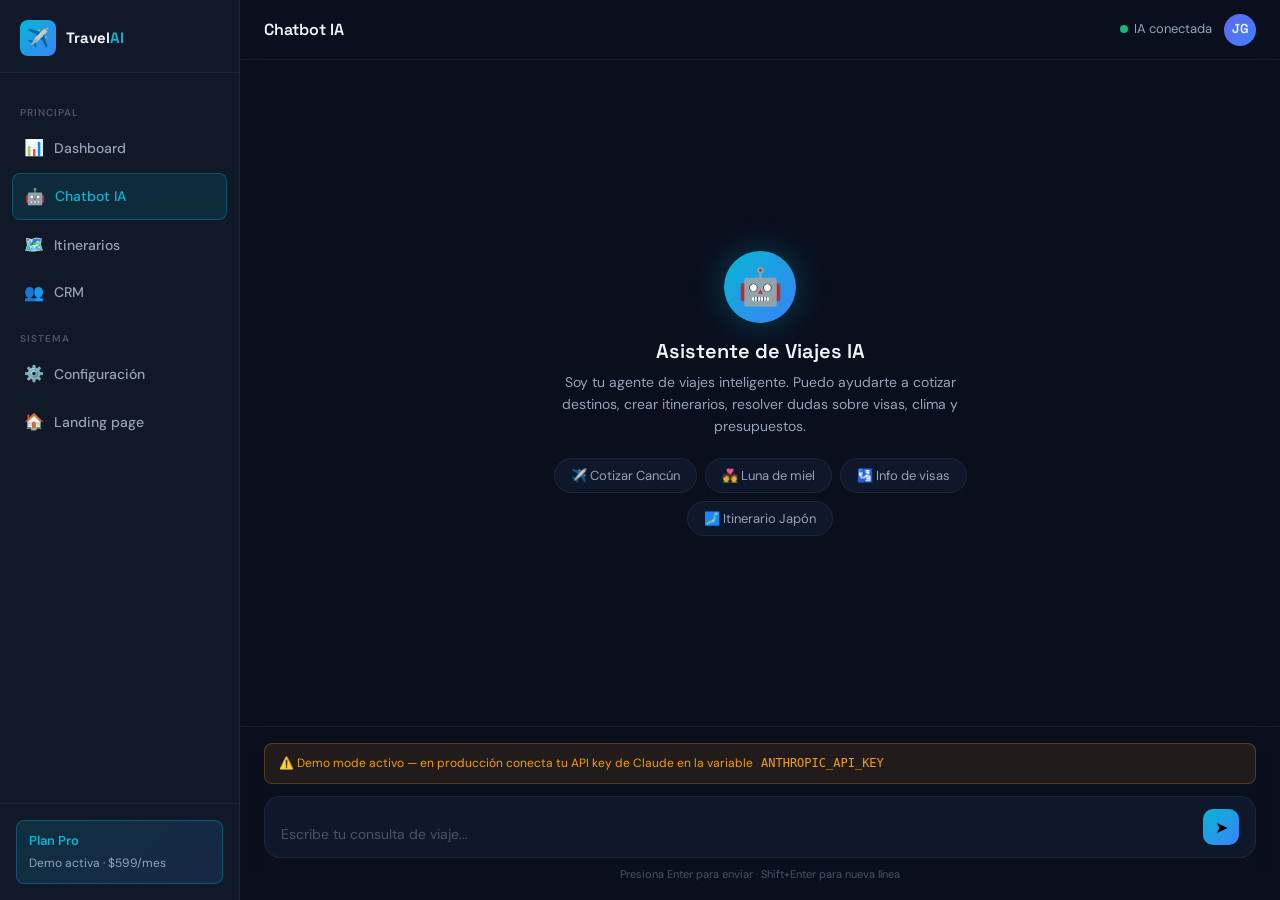
==== app/chatbot.html @ b7457e78 "TravelAI Platform - MVP inicial" ====
<!DOCTYPE html>
<html lang="es">
<head>
  <meta charset="UTF-8">
  <meta name="viewport" content="width=device-width, initial-scale=1.0">
  <title>Chatbot IA — TravelAI Platform</title>
  <link rel="icon" href="data:image/svg+xml,<svg xmlns='http://www.w3.org/2000/svg' viewBox='0 0 100 100'><text y='.9em' font-size='90'>✈️</text></svg>">
  <link rel="stylesheet" href="../style.css">
  <style>
    /* Chat-specific styles */
    .chat-layout {
      display: flex;
      flex-direction: column;
      height: calc(100vh - var(--header-height));
    }

    .chat-container {
      flex: 1;
      overflow-y: auto;
      padding: 24px;
      display: flex;
      flex-direction: column;
      gap: 16px;
    }

    .chat-intro {
      text-align: center;
      padding: 32px;
      max-width: 480px;
      margin: auto;
    }

    .chat-intro .bot-avatar {
      width: 72px; height: 72px;
      border-radius: 50%;
      background: linear-gradient(135deg, var(--cyan), var(--blue));
      display: flex; align-items: center; justify-content: center;
      font-size: 36px;
      margin: 0 auto 16px;
      box-shadow: 0 0 32px rgba(6,182,212,0.3);
    }

    .chat-intro h3 {
      font-size: 20px;
      margin-bottom: 8px;
    }

    .chat-intro p {
      font-size: 14px;
      color: var(--text-secondary);
      line-height: 1.6;
      margin-bottom: 20px;
    }

    .quick-actions {
      display: flex;
      flex-wrap: wrap;
      justify-content: center;
      gap: 8px;
    }

    .quick-btn {
      background: var(--bg-card);
      border: 1px solid var(--border);
      border-radius: 20px;
      padding: 8px 16px;
      font-size: 13px;
      color: var(--text-secondary);
      cursor: pointer;
      transition: all var(--transition);
      font-family: var(--font-body);
    }

    .quick-btn:hover {
      border-color: var(--cyan);
      color: var(--cyan);
      background: var(--cyan-dim);
    }

    /* Messages */
    .message {
      display: flex;
      gap: 10px;
      max-width: 80%;
      animation: fadeIn 0.3s ease;
    }

    @keyframes fadeIn {
      from { opacity: 0; transform: translateY(8px); }
      to { opacity: 1; transform: translateY(0); }
    }

    .message.user {
      align-self: flex-end;
      flex-direction: row-reverse;
    }

    .message.bot { align-self: flex-start; }

    .msg-avatar {
      width: 32px; height: 32px;
      border-radius: 50%;
      display: flex; align-items: center; justify-content: center;
      font-size: 16px;
      flex-shrink: 0;
      margin-top: 4px;
    }

    .message.bot .msg-avatar {
      background: linear-gradient(135deg, var(--cyan), var(--blue));
    }

    .message.user .msg-avatar {
      background: linear-gradient(135deg, var(--purple), var(--blue));
    }

    .msg-bubble {
      padding: 12px 16px;
      border-radius: 16px;
      font-size: 14px;
      line-height: 1.6;
      max-width: 100%;
    }

    .message.bot .msg-bubble {
      background: var(--bg-card);
      border: 1px solid var(--border);
      border-bottom-left-radius: 4px;
      color: var(--text-primary);
    }

    .message.user .msg-bubble {
      background: linear-gradient(135deg, rgba(6,182,212,0.2), rgba(59,130,246,0.2));
      border: 1px solid rgba(6,182,212,0.25);
      border-bottom-right-radius: 4px;
      color: var(--text-primary);
    }

    .msg-time {
      font-size: 11px;
      color: var(--text-muted);
      margin-top: 4px;
      padding: 0 4px;
    }

    /* Typing indicator */
    .typing {
      display: flex;
      gap: 4px;
      align-items: center;
      padding: 12px 16px;
    }

    .typing span {
      width: 8px; height: 8px;
      border-radius: 50%;
      background: var(--cyan);
      animation: bounce 1.2s infinite;
    }

    .typing span:nth-child(2) { animation-delay: 0.2s; }
    .typing span:nth-child(3) { animation-delay: 0.4s; }

    @keyframes bounce {
      0%, 60%, 100% { transform: translateY(0); opacity: 0.4; }
      30% { transform: translateY(-6px); opacity: 1; }
    }

    /* Input area */
    .chat-input-area {
      padding: 16px 24px;
      background: rgba(10,15,30,0.8);
      backdrop-filter: blur(12px);
      border-top: 1px solid var(--border);
    }

    .chat-input-row {
      display: flex;
      gap: 10px;
      align-items: flex-end;
      background: var(--bg-card);
      border: 1px solid var(--border);
      border-radius: 16px;
      padding: 12px 16px;
      transition: border-color var(--transition);
    }

    .chat-input-row:focus-within {
      border-color: var(--cyan);
      box-shadow: 0 0 0 3px rgba(6,182,212,0.1);
    }

    #chat-input {
      flex: 1;
      background: transparent;
      border: none;
      resize: none;
      color: var(--text-primary);
      font-family: var(--font-body);
      font-size: 14px;
      line-height: 1.5;
      max-height: 120px;
      outline: none;
      padding: 0;
      width: 100%;
    }

    #chat-input::placeholder { color: var(--text-muted); }

    #send-btn {
      width: 36px; height: 36px;
      border-radius: 10px;
      background: linear-gradient(135deg, var(--cyan), var(--blue));
      border: none;
      display: flex; align-items: center; justify-content: center;
      cursor: pointer;
      font-size: 16px;
      transition: all var(--transition);
      flex-shrink: 0;
    }

    #send-btn:hover { opacity: 0.85; transform: scale(1.05); }
    #send-btn:disabled { opacity: 0.4; cursor: not-allowed; transform: none; }

    .input-hint {
      font-size: 11px;
      color: var(--text-muted);
      margin-top: 8px;
      text-align: center;
    }

    /* API key notice */
    .api-notice {
      background: rgba(245,158,11,0.1);
      border: 1px solid rgba(245,158,11,0.25);
      border-radius: 8px;
      padding: 10px 14px;
      font-size: 12px;
      color: var(--amber);
      margin-bottom: 12px;
      display: flex;
      align-items: center;
      gap: 8px;
    }

    .msg-bubble ul { padding-left: 20px; }
    .msg-bubble li { margin-bottom: 4px; }
    .msg-bubble strong { color: var(--cyan); }
  </style>
</head>
<body>

<div class="sidebar-overlay" id="overlay" onclick="toggleSidebar()"></div>

<div class="app-layout">
  <aside class="sidebar" id="sidebar">
    <div class="sidebar-logo">
      <div class="logo-icon">✈️</div>
      <div class="logo-text">Travel<span>AI</span></div>
    </div>
    <nav class="sidebar-nav">
      <div class="nav-label">Principal</div>
      <a href="dashboard.html" class="nav-item"><span class="nav-icon">📊</span> Dashboard</a>
      <a href="chatbot.html" class="nav-item active"><span class="nav-icon">🤖</span> Chatbot IA</a>
      <a href="itinerario.html" class="nav-item"><span class="nav-icon">🗺️</span> Itinerarios</a>
      <a href="crm.html" class="nav-item"><span class="nav-icon">👥</span> CRM</a>
      <div class="nav-label">Sistema</div>
      <a href="#" class="nav-item"><span class="nav-icon">⚙️</span> Configuración</a>
      <a href="../index.html" class="nav-item"><span class="nav-icon">🏠</span> Landing page</a>
    </nav>
    <div class="sidebar-footer">
      <div class="plan-badge">
        <div class="plan-name">Plan Pro</div>
        <div class="plan-desc">Demo activa · $599/mes</div>
      </div>
    </div>
  </aside>

  <div class="main-content">
    <header class="topbar">
      <button class="menu-toggle" onclick="toggleSidebar()">☰</button>
      <span class="topbar-title">Chatbot IA</span>
      <div class="topbar-actions">
        <div class="topbar-status">
          <span class="status-dot"></span>
          IA conectada
        </div>
        <div class="avatar">JG</div>
      </div>
    </header>

    <div class="chat-layout">
      <div class="chat-container" id="chat-container">
        <!-- Intro -->
        <div class="chat-intro" id="chat-intro">
          <div class="bot-avatar">🤖</div>
          <h3>Asistente de Viajes IA</h3>
          <p>Soy tu agente de viajes inteligente. Puedo ayudarte a cotizar destinos, crear itinerarios, resolver dudas sobre visas, clima y presupuestos.</p>
          <div class="quick-actions">
            <button class="quick-btn" onclick="sendQuick('Quiero cotizar un viaje a Cancún para 2 personas')">✈️ Cotizar Cancún</button>
            <button class="quick-btn" onclick="sendQuick('¿Qué destinos recomiendas para luna de miel con $80,000 MXN?')">💑 Luna de miel</button>
            <button class="quick-btn" onclick="sendQuick('¿Necesito visa para viajar a Europa desde México?')">🛂 Info de visas</button>
            <button class="quick-btn" onclick="sendQuick('Quiero un itinerario de 7 días en Japón')">🗾 Itinerario Japón</button>
          </div>
        </div>
      </div>

      <div class="chat-input-area">
        <div class="api-notice" id="api-notice">
          ⚠️ Demo mode activo — en producción conecta tu API key de Claude en la variable <code>ANTHROPIC_API_KEY</code>
        </div>
        <div class="chat-input-row">
          <textarea id="chat-input" placeholder="Escribe tu consulta de viaje..." rows="1"></textarea>
          <button id="send-btn" onclick="sendMessage()">➤</button>
        </div>
        <div class="input-hint">Presiona Enter para enviar · Shift+Enter para nueva línea</div>
      </div>
    </div>
  </div>
</div>

<script>
  /* ── CONFIG ── */
  const ANTHROPIC_API_KEY = 'DEMO_KEY';
  const MODEL = 'claude-sonnet-4-6';
  const SYSTEM_PROMPT = `Eres un asistente experto de agencia de viajes. Ayudas a cotizar viajes, recomendar destinos, crear itinerarios y responder dudas sobre visas, clima y presupuestos. Responde siempre en español, de forma amigable y profesional. Usa emojis apropiados para hacer tus respuestas más visuales. Incluye siempre estimaciones de precios en pesos mexicanos (MXN) cuando sea relevante.`;

  const conversationHistory = [];
  const isDemoMode = ANTHROPIC_API_KEY === 'DEMO_KEY';

  /* ── DEMO RESPONSES ── */
  const demoResponses = {
    cancun: `¡Excelente elección! ✈️ **Cancún** es uno de los destinos más populares de México.

**Cotización estimada para 2 personas (7 noches):**

🏨 **Hotel todo incluido 4⭐:** $28,000–$45,000 MXN
✈️ **Vuelos CDMX–Cancún (ida y vuelta):** $6,000–$12,000 MXN por persona
🎯 **Actividades:** $5,000–$10,000 MXN

**Total estimado: $45,000–$79,000 MXN**

📅 La mejor época para visitar es de noviembre a abril (temporada seca).

¿Te gustaría que generara un itinerario completo día a día o prefieres ver opciones de hoteles específicos?`,

    luna_de_miel: `¡Qué emocionante! 💑 Con $80,000 MXN tengo excelentes opciones para luna de miel:

**Opción 1: Riviera Maya 🏖️**
Todo incluido 5⭐ en Tulum + cenotes + cena romántica
*Precio: $65,000–$75,000 MXN para 2 personas (7 noches)*

**Opción 2: Cartagena, Colombia 🇨🇴**
Hotel boutique colonial + city tour + isla privada
*Precio: $60,000–$78,000 MXN para 2 personas (6 noches)*

**Opción 3: Bali, Indonesia 🌺**
Villa privada con piscina + templos + SPA
*Precio: $75,000–$80,000 MXN para 2 personas (8 noches)*

¿Cuál destino les llama más la atención? Puedo personalizar el itinerario completo con experiencias románticas incluidas 🌙`,

    visa: `¡Claro! Te explico lo que necesitas para Europa desde México 🛂

**Países de la Unión Europea / Zona Schengen:**
Los mexicanos pueden **entrar sin visa** hasta 90 días para turismo.

✅ **Solo necesitas:**
- Pasaporte vigente (mínimo 6 meses de validez)
- Seguro de viaje internacional
- Reservas de hotel
- Vuelos de ida y vuelta
- Fondos suficientes (~€50–100/día)

⚠️ **Excepción:** El Reino Unido (UK) sí requiere Electronic Travel Authorization (ETA) desde 2024. Costo: £10.

🆕 **Importante:** Desde 2025 aplica el ETIAS (Sistema de Información y Autorización de Viaje), similar al ESTA de USA. Trámite online, costo ~€7.

¿A qué países específicos de Europa planeas ir? Te puedo dar información más detallada según tu ruta.`,

    japon: `¡Japón es increíble! 🗾 Aquí tu itinerario de 7 días:

**Día 1: Llegada a Tokio**
🏙️ Shinjuku, Akihabara, cena en izakaya local

**Día 2: Tokio**
⛩️ Templo Senso-ji, Harajuku, Shibuya Crossing

**Día 3: Nikko → Tokio**
🏔️ Santuarios UNESCO, cataratas Kegon

**Día 4: Tokio → Kioto (Shinkansen)**
🍵 Fushimi Inari, Gion, Cena kaiseki

**Día 5: Kioto**
🏯 Arashiyama, Pabellón Dorado, Nishiki Market

**Día 6: Kioto → Osaka**
🌸 Castillo de Osaka, Dotonbori, takoyaki y ramen

**Día 7: Osaka → Vuelo de regreso**
🛍️ Última compra en Den Den Town

**💰 Presupuesto estimado (2 personas):**
- Vuelos: $30,000–$50,000 MXN
- Hoteles (7 noches): $18,000–$35,000 MXN
- Comidas + actividades: $12,000–$20,000 MXN
- **Total: $60,000–$105,000 MXN**

¿Te genero el itinerario completo con reservaciones incluidas?`,

    default: `¡Hola! Soy tu asistente de viajes IA 🌍✈️

Estoy aquí para ayudarte con:
- 💰 **Cotizaciones** personalizadas según tu presupuesto
- 🗺️ **Itinerarios** día a día para cualquier destino
- 🛂 **Información de visas** y requisitos de viaje
- 🌤️ **Mejor época** para visitar cada destino
- 🏨 **Recomendaciones** de hoteles y actividades

¿A dónde quieres viajar? Cuéntame tu sueño de viaje y lo hacemos realidad. 😊`
  };

  function getDemoResponse(msg) {
    const m = msg.toLowerCase();
    if (m.includes('cancún') || m.includes('cancun')) return demoResponses.cancun;
    if (m.includes('luna de miel') || m.includes('honeymoon') || m.includes('$80')) return demoResponses.luna_de_miel;
    if (m.includes('visa') || m.includes('europa') || m.includes('europe')) return demoResponses.visa;
    if (m.includes('japón') || m.includes('japon') || m.includes('japan')) return demoResponses.japon;
    return demoResponses.default;
  }

  /* ── UI ── */
  function toggleSidebar() {
    document.getElementById('sidebar').classList.toggle('open');
    document.getElementById('overlay').classList.toggle('open');
  }

  function getTime() {
    return new Date().toLocaleTimeString('es-MX', { hour: '2-digit', minute: '2-digit' });
  }

  function appendMessage(role, content) {
    const intro = document.getElementById('chat-intro');
    if (intro) intro.remove();

    const container = document.getElementById('chat-container');
    const isUser = role === 'user';

    const msgEl = document.createElement('div');
    msgEl.className = `message ${isUser ? 'user' : 'bot'}`;

    const formattedContent = content
      .replace(/\*\*(.*?)\*\*/g, '<strong>$1</strong>')
      .replace(/\*(.*?)\*/g, '<em>$1</em>')
      .replace(/\n/g, '<br>');

    msgEl.innerHTML = `
      <div class="msg-avatar">${isUser ? '👤' : '🤖'}</div>
      <div>
        <div class="msg-bubble">${formattedContent}</div>
        <div class="msg-time">${getTime()}</div>
      </div>
    `;

    container.appendChild(msgEl);
    container.scrollTop = container.scrollHeight;
  }

  function showTyping() {
    const container = document.getElementById('chat-container');
    const typingEl = document.createElement('div');
    typingEl.className = 'message bot';
    typingEl.id = 'typing-indicator';
    typingEl.innerHTML = `
      <div class="msg-avatar">🤖</div>
      <div class="msg-bubble">
        <div class="typing">
          <span></span><span></span><span></span>
        </div>
      </div>
    `;
    container.appendChild(typingEl);
    container.scrollTop = container.scrollHeight;
  }

  function removeTyping() {
    const el = document.getElementById('typing-indicator');
    if (el) el.remove();
  }

  async function sendMessage() {
    const input = document.getElementById('chat-input');
    const sendBtn = document.getElementById('send-btn');
    const text = input.value.trim();
    if (!text) return;

    input.value = '';
    input.style.height = 'auto';
    sendBtn.disabled = true;

    appendMessage('user', text);
    conversationHistory.push({ role: 'user', content: text });

    showTyping();

    if (isDemoMode) {
      await new Promise(r => setTimeout(r, 1200 + Math.random() * 800));
      removeTyping();
      const response = getDemoResponse(text);
      appendMessage('bot', response);
      conversationHistory.push({ role: 'assistant', content: response });
    } else {
      try {
        const res = await fetch('https://api.anthropic.com/v1/messages', {
          method: 'POST',
          headers: {
            'x-api-key': ANTHROPIC_API_KEY,
            'anthropic-version': '2023-06-01',
            'content-type': 'application/json',
            'anthropic-dangerous-direct-browser-access': 'true',
          },
          body: JSON.stringify({
            model: MODEL,
            max_tokens: 1024,
            system: SYSTEM_PROMPT,
            messages: conversationHistory,
          }),
        });

        const data = await res.json();
        removeTyping();

        if (data.content && data.content[0]) {
          const response = data.content[0].text;
          appendMessage('bot', response);
          conversationHistory.push({ role: 'assistant', content: response });
        } else {
          appendMessage('bot', 'Lo siento, hubo un error. Por favor intenta de nuevo.');
        }
      } catch {
        removeTyping();
        appendMessage('bot', 'Error de conexión. Verifica tu API key y vuelve a intentar.');
      }
    }

    sendBtn.disabled = false;
    input.focus();
  }

  function sendQuick(text) {
    document.getElementById('chat-input').value = text;
    sendMessage();
  }

  /* ── AUTO-RESIZE & ENTER ── */
  const chatInput = document.getElementById('chat-input');

  chatInput.addEventListener('input', function() {
    this.style.height = 'auto';
    this.style.height = Math.min(this.scrollHeight, 120) + 'px';
  });

  chatInput.addEventListener('keydown', function(e) {
    if (e.key === 'Enter' && !e.shiftKey) {
      e.preventDefault();
      sendMessage();
    }
  });
</script>
</body>
</html>
---- style.css ----
@import url('https://fonts.googleapis.com/css2?family=Space+Grotesk:wght@300;400;500;600;700&family=DM+Sans:wght@300;400;500;700&display=swap');

:root {
  --bg-main: #0a0f1e;
  --bg-sidebar: #111827;
  --bg-card: #0f172a;
  --bg-card-hover: #1e293b;
  --border: rgba(255,255,255,0.06);
  --border-accent: rgba(6,182,212,0.3);
  --text-primary: #f1f5f9;
  --text-secondary: #94a3b8;
  --text-muted: #475569;
  --cyan: #06b6d4;
  --cyan-dim: rgba(6,182,212,0.12);
  --blue: #3b82f6;
  --blue-dim: rgba(59,130,246,0.12);
  --purple: #6366f1;
  --purple-dim: rgba(99,102,241,0.12);
  --green: #10b981;
  --green-dim: rgba(16,185,129,0.12);
  --red: #ef4444;
  --amber: #f59e0b;
  --sidebar-width: 240px;
  --header-height: 60px;
  --radius: 12px;
  --radius-sm: 8px;
  --shadow: 0 4px 24px rgba(0,0,0,0.4);
  --shadow-cyan: 0 0 24px rgba(6,182,212,0.15);
  --transition: 0.2s ease;
  --font-heading: 'Space Grotesk', sans-serif;
  --font-body: 'DM Sans', sans-serif;
}

*, *::before, *::after { box-sizing: border-box; margin: 0; padding: 0; }

html { scroll-behavior: smooth; }

body {
  font-family: var(--font-body);
  background: var(--bg-main);
  color: var(--text-primary);
  min-height: 100vh;
  line-height: 1.6;
  -webkit-font-smoothing: antialiased;
}

h1, h2, h3, h4, h5 {
  font-family: var(--font-heading);
  font-weight: 600;
  line-height: 1.2;
}

a { color: inherit; text-decoration: none; }

/* ── APP LAYOUT ─────────────────────────────────────────── */
.app-layout {
  display: flex;
  min-height: 100vh;
}

/* ── SIDEBAR ─────────────────────────────────────────────── */
.sidebar {
  width: var(--sidebar-width);
  background: var(--bg-sidebar);
  border-right: 1px solid var(--border);
  display: flex;
  flex-direction: column;
  position: fixed;
  top: 0; left: 0; bottom: 0;
  z-index: 100;
  transition: transform var(--transition);
}

.sidebar-logo {
  padding: 20px 20px 16px;
  border-bottom: 1px solid var(--border);
  display: flex;
  align-items: center;
  gap: 10px;
}

.sidebar-logo .logo-icon {
  width: 36px; height: 36px;
  background: linear-gradient(135deg, var(--cyan), var(--blue));
  border-radius: var(--radius-sm);
  display: flex; align-items: center; justify-content: center;
  font-size: 18px;
}

.sidebar-logo .logo-text {
  font-family: var(--font-heading);
  font-weight: 700;
  font-size: 15px;
  color: var(--text-primary);
}

.sidebar-logo .logo-text span {
  color: var(--cyan);
}

.sidebar-nav {
  flex: 1;
  padding: 16px 12px;
  overflow-y: auto;
}

.nav-label {
  font-size: 10px;
  font-weight: 600;
  text-transform: uppercase;
  letter-spacing: 0.1em;
  color: var(--text-muted);
  padding: 8px 8px 4px;
  margin-top: 8px;
}

.nav-item {
  display: flex;
  align-items: center;
  gap: 10px;
  padding: 10px 12px;
  border-radius: var(--radius-sm);
  color: var(--text-secondary);
  font-size: 14px;
  font-weight: 500;
  transition: all var(--transition);
  cursor: pointer;
  margin-bottom: 2px;
}

.nav-item:hover {
  background: var(--bg-card-hover);
  color: var(--text-primary);
}

.nav-item.active {
  background: var(--cyan-dim);
  color: var(--cyan);
  border: 1px solid var(--border-accent);
}

.nav-item .nav-icon { font-size: 16px; width: 20px; text-align: center; }

.sidebar-footer {
  padding: 16px;
  border-top: 1px solid var(--border);
}

.plan-badge {
  background: linear-gradient(135deg, rgba(6,182,212,0.15), rgba(59,130,246,0.15));
  border: 1px solid var(--border-accent);
  border-radius: var(--radius-sm);
  padding: 10px 12px;
  font-size: 12px;
}

.plan-badge .plan-name {
  font-weight: 600;
  color: var(--cyan);
  font-size: 13px;
}

.plan-badge .plan-desc { color: var(--text-secondary); margin-top: 2px; }

/* ── MAIN CONTENT ─────────────────────────────────────────── */
.main-content {
  margin-left: var(--sidebar-width);
  flex: 1;
  display: flex;
  flex-direction: column;
  min-height: 100vh;
}

/* ── TOPBAR ─────────────────────────────────────────────── */
.topbar {
  height: var(--header-height);
  background: rgba(10,15,30,0.8);
  backdrop-filter: blur(12px);
  border-bottom: 1px solid var(--border);
  display: flex;
  align-items: center;
  padding: 0 24px;
  gap: 16px;
  position: sticky;
  top: 0;
  z-index: 50;
}

.topbar-title {
  font-family: var(--font-heading);
  font-size: 16px;
  font-weight: 600;
  flex: 1;
}

.topbar-actions {
  display: flex;
  align-items: center;
  gap: 12px;
}

.status-dot {
  width: 8px; height: 8px;
  background: var(--green);
  border-radius: 50%;
  animation: pulse 2s infinite;
}

@keyframes pulse {
  0%, 100% { opacity: 1; box-shadow: 0 0 0 0 rgba(16,185,129,0.4); }
  50% { opacity: 0.8; box-shadow: 0 0 0 4px rgba(16,185,129,0); }
}

.topbar-status {
  display: flex;
  align-items: center;
  gap: 6px;
  font-size: 13px;
  color: var(--text-secondary);
}

.avatar {
  width: 32px; height: 32px;
  border-radius: 50%;
  background: linear-gradient(135deg, var(--purple), var(--blue));
  display: flex; align-items: center; justify-content: center;
  font-size: 13px;
  font-weight: 600;
  font-family: var(--font-heading);
  cursor: pointer;
}

/* ── PAGE CONTENT ─────────────────────────────────────────── */
.page-content {
  padding: 24px;
  flex: 1;
}

/* ── CARDS ─────────────────────────────────────────────── */
.card {
  background: var(--bg-card);
  border: 1px solid var(--border);
  border-radius: var(--radius);
  padding: 20px;
  transition: border-color var(--transition), box-shadow var(--transition);
}

.card:hover {
  border-color: var(--border-accent);
}

.card-header {
  display: flex;
  align-items: center;
  justify-content: space-between;
  margin-bottom: 16px;
}

.card-title {
  font-size: 14px;
  font-weight: 600;
  color: var(--text-secondary);
  text-transform: uppercase;
  letter-spacing: 0.05em;
}

/* ── METRIC CARDS ─────────────────────────────────────────── */
.metrics-grid {
  display: grid;
  grid-template-columns: repeat(auto-fit, minmax(200px, 1fr));
  gap: 16px;
  margin-bottom: 24px;
}

.metric-card {
  background: var(--bg-card);
  border: 1px solid var(--border);
  border-radius: var(--radius);
  padding: 20px;
  position: relative;
  overflow: hidden;
  transition: all var(--transition);
}

.metric-card::before {
  content: '';
  position: absolute;
  top: 0; left: 0; right: 0;
  height: 2px;
}

.metric-card.cyan::before { background: linear-gradient(90deg, var(--cyan), transparent); }
.metric-card.blue::before { background: linear-gradient(90deg, var(--blue), transparent); }
.metric-card.purple::before { background: linear-gradient(90deg, var(--purple), transparent); }
.metric-card.green::before { background: linear-gradient(90deg, var(--green), transparent); }

.metric-card:hover {
  border-color: var(--border-accent);
  transform: translateY(-2px);
  box-shadow: var(--shadow);
}

.metric-icon {
  width: 40px; height: 40px;
  border-radius: var(--radius-sm);
  display: flex; align-items: center; justify-content: center;
  font-size: 20px;
  margin-bottom: 12px;
}

.metric-icon.cyan { background: var(--cyan-dim); }
.metric-icon.blue { background: var(--blue-dim); }
.metric-icon.purple { background: var(--purple-dim); }
.metric-icon.green { background: var(--green-dim); }

.metric-value {
  font-family: var(--font-heading);
  font-size: 32px;
  font-weight: 700;
  color: var(--text-primary);
  line-height: 1;
  margin-bottom: 4px;
}

.metric-label {
  font-size: 13px;
  color: var(--text-secondary);
}

.metric-delta {
  font-size: 12px;
  font-weight: 500;
  margin-top: 8px;
}

.metric-delta.up { color: var(--green); }
.metric-delta.down { color: var(--red); }

/* ── BUTTONS ─────────────────────────────────────────────── */
.btn {
  display: inline-flex;
  align-items: center;
  gap: 8px;
  padding: 10px 20px;
  border-radius: var(--radius-sm);
  font-family: var(--font-body);
  font-size: 14px;
  font-weight: 500;
  border: none;
  cursor: pointer;
  transition: all var(--transition);
  white-space: nowrap;
}

.btn-primary {
  background: linear-gradient(135deg, var(--cyan), var(--blue));
  color: white;
}

.btn-primary:hover {
  opacity: 0.9;
  transform: translateY(-1px);
  box-shadow: var(--shadow-cyan);
}

.btn-ghost {
  background: transparent;
  color: var(--text-secondary);
  border: 1px solid var(--border);
}

.btn-ghost:hover {
  background: var(--bg-card-hover);
  color: var(--text-primary);
  border-color: var(--border-accent);
}

.btn-sm {
  padding: 6px 14px;
  font-size: 13px;
}

/* ── TABLES ─────────────────────────────────────────────── */
.table-wrap { overflow-x: auto; }

table {
  width: 100%;
  border-collapse: collapse;
  font-size: 14px;
}

thead th {
  text-align: left;
  padding: 10px 14px;
  font-size: 11px;
  font-weight: 600;
  text-transform: uppercase;
  letter-spacing: 0.08em;
  color: var(--text-muted);
  border-bottom: 1px solid var(--border);
  background: rgba(255,255,255,0.02);
}

tbody td {
  padding: 12px 14px;
  border-bottom: 1px solid var(--border);
  color: var(--text-secondary);
}

tbody tr:last-child td { border-bottom: none; }

tbody tr:hover td {
  background: rgba(255,255,255,0.02);
  color: var(--text-primary);
}

/* ── BADGES ─────────────────────────────────────────────── */
.badge {
  display: inline-flex;
  align-items: center;
  padding: 3px 10px;
  border-radius: 20px;
  font-size: 11px;
  font-weight: 600;
}

.badge-cyan { background: var(--cyan-dim); color: var(--cyan); }
.badge-blue { background: var(--blue-dim); color: var(--blue); }
.badge-green { background: var(--green-dim); color: var(--green); }
.badge-amber { background: rgba(245,158,11,0.12); color: var(--amber); }
.badge-red { background: rgba(239,68,68,0.12); color: var(--red); }
.badge-purple { background: var(--purple-dim); color: var(--purple); }

/* ── FORMS ─────────────────────────────────────────────── */
.form-group { margin-bottom: 16px; }

label {
  display: block;
  font-size: 13px;
  font-weight: 500;
  color: var(--text-secondary);
  margin-bottom: 6px;
}

input, select, textarea {
  width: 100%;
  background: rgba(255,255,255,0.04);
  border: 1px solid var(--border);
  border-radius: var(--radius-sm);
  padding: 10px 14px;
  color: var(--text-primary);
  font-family: var(--font-body);
  font-size: 14px;
  transition: border-color var(--transition), box-shadow var(--transition);
  outline: none;
}

input:focus, select:focus, textarea:focus {
  border-color: var(--cyan);
  box-shadow: 0 0 0 3px rgba(6,182,212,0.1);
}

select option { background: var(--bg-sidebar); }

/* ── GRID HELPERS ─────────────────────────────────────────── */
.grid-2 { display: grid; grid-template-columns: 1fr 1fr; gap: 16px; }
.grid-3 { display: grid; grid-template-columns: repeat(3, 1fr); gap: 16px; }

.gap-16 { gap: 16px; }
.mb-16 { margin-bottom: 16px; }
.mb-24 { margin-bottom: 24px; }
.flex { display: flex; }
.items-center { align-items: center; }
.justify-between { justify-content: space-between; }
.gap-8 { gap: 8px; }
.gap-12 { gap: 12px; }
.flex-1 { flex: 1; }

/* ── SCROLLBAR ─────────────────────────────────────────── */
::-webkit-scrollbar { width: 6px; height: 6px; }
::-webkit-scrollbar-track { background: transparent; }
::-webkit-scrollbar-thumb { background: var(--text-muted); border-radius: 3px; }

/* ── MOBILE ─────────────────────────────────────────────── */
.menu-toggle {
  display: none;
  background: none;
  border: none;
  color: var(--text-primary);
  font-size: 20px;
  cursor: pointer;
  padding: 4px;
}

@media (max-width: 768px) {
  .sidebar {
    transform: translateX(-100%);
  }
  .sidebar.open {
    transform: translateX(0);
  }
  .main-content {
    margin-left: 0;
  }
  .menu-toggle {
    display: flex;
  }
  .grid-2, .grid-3 {
    grid-template-columns: 1fr;
  }
  .metrics-grid {
    grid-template-columns: repeat(2, 1fr);
  }
  .page-content {
    padding: 16px;
  }
  .sidebar-overlay {
    display: none;
    position: fixed;
    inset: 0;
    background: rgba(0,0,0,0.5);
    z-index: 99;
  }
  .sidebar-overlay.open {
    display: block;
  }
}

@media (max-width: 480px) {
  .metrics-grid {
    grid-template-columns: 1fr;
  }
}
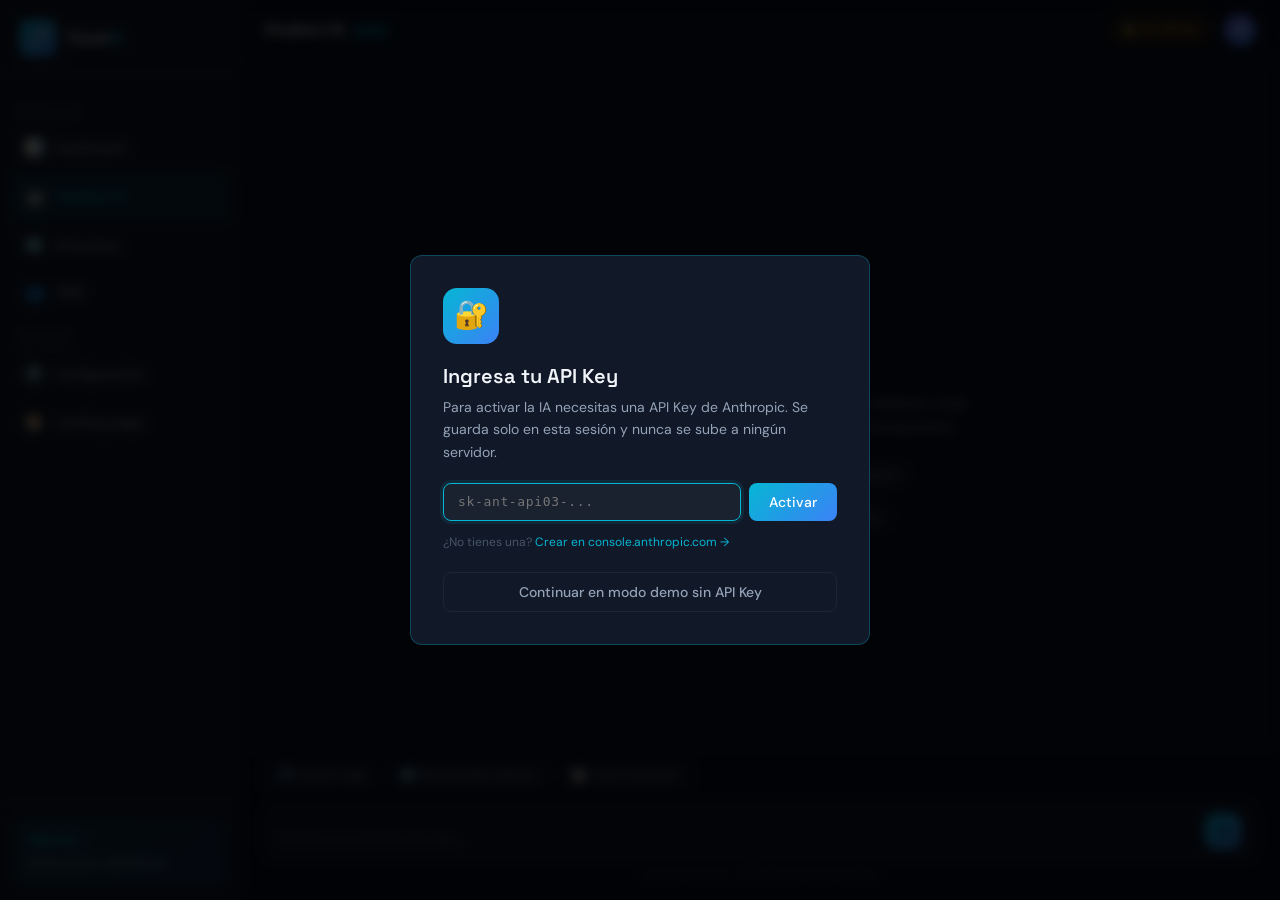
==== commit 57bf457e: "TravelAI Platform v1.1 - Chatbot mejorado + PDF + CRM funcional" ====
--- a/app/chatbot.html
+++ b/app/chatbot.html
@@ -6,13 +6,85 @@
   <title>Chatbot IA — TravelAI Platform</title>
   <link rel="icon" href="data:image/svg+xml,<svg xmlns='http://www.w3.org/2000/svg' viewBox='0 0 100 100'><text y='.9em' font-size='90'>✈️</text></svg>">
   <link rel="stylesheet" href="../style.css">
+  <script src="../config.js"></script>
   <style>
-    /* Chat-specific styles */
-    .chat-layout {
+    /* ── API KEY MODAL ── */
+    .apikey-overlay {
+      display: none;
+      position: fixed;
+      inset: 0;
+      background: rgba(0,0,0,0.8);
+      z-index: 500;
+      align-items: center;
+      justify-content: center;
+      padding: 20px;
+      backdrop-filter: blur(6px);
+    }
+    .apikey-overlay.open { display: flex; }
+    .apikey-modal {
+      background: var(--bg-sidebar);
+      border: 1px solid rgba(6,182,212,0.3);
+      border-radius: var(--radius);
+      padding: 32px;
+      width: 100%;
+      max-width: 460px;
+      animation: modalIn 0.25s ease;
+    }
+    @keyframes modalIn { from { opacity:0;transform:scale(0.94); } to { opacity:1;transform:scale(1); } }
+    .apikey-modal .modal-icon {
+      width: 56px; height: 56px;
+      border-radius: 14px;
+      background: linear-gradient(135deg, var(--cyan), var(--blue));
+      display: flex; align-items: center; justify-content: center;
+      font-size: 28px;
+      margin-bottom: 20px;
+    }
+    .apikey-modal h3 { font-size: 20px; margin-bottom: 8px; }
+    .apikey-modal p { font-size: 14px; color: var(--text-secondary); line-height: 1.6; margin-bottom: 20px; }
+    .apikey-input-row {
       display: flex;
-      flex-direction: column;
-      height: calc(100vh - var(--header-height));
-    }
+      gap: 8px;
+      margin-bottom: 12px;
+    }
+    .apikey-input-row input {
+      flex: 1;
+      font-family: monospace;
+      font-size: 13px;
+      letter-spacing: 0.05em;
+    }
+    .apikey-hint {
+      font-size: 12px;
+      color: var(--text-muted);
+      margin-bottom: 20px;
+    }
+    .apikey-hint a { color: var(--cyan); }
+
+    /* ── LOCK INDICATOR ── */
+    .lock-indicator {
+      display: flex;
+      align-items: center;
+      gap: 6px;
+      font-size: 12px;
+      font-weight: 500;
+      cursor: pointer;
+      padding: 5px 10px;
+      border-radius: 20px;
+      border: 1px solid;
+      transition: all 0.2s;
+    }
+    .lock-indicator.locked {
+      color: var(--green);
+      border-color: rgba(16,185,129,0.3);
+      background: rgba(16,185,129,0.08);
+    }
+    .lock-indicator.unlocked {
+      color: var(--amber);
+      border-color: rgba(245,158,11,0.3);
+      background: rgba(245,158,11,0.08);
+    }
+
+    /* ── CHAT LAYOUT ── */
+    .chat-layout { display: flex; flex-direction: column; height: calc(100vh - var(--header-height)); }
 
     .chat-container {
       flex: 1;
@@ -26,11 +98,10 @@
     .chat-intro {
       text-align: center;
       padding: 32px;
-      max-width: 480px;
+      max-width: 500px;
       margin: auto;
     }
-
-    .chat-intro .bot-avatar {
+    .bot-avatar-big {
       width: 72px; height: 72px;
       border-radius: 50%;
       background: linear-gradient(135deg, var(--cyan), var(--blue));
@@ -39,27 +110,16 @@
       margin: 0 auto 16px;
       box-shadow: 0 0 32px rgba(6,182,212,0.3);
     }
-
-    .chat-intro h3 {
-      font-size: 20px;
-      margin-bottom: 8px;
-    }
-
-    .chat-intro p {
-      font-size: 14px;
-      color: var(--text-secondary);
-      line-height: 1.6;
-      margin-bottom: 20px;
-    }
-
-    .quick-actions {
+    .chat-intro h3 { font-size: 20px; margin-bottom: 8px; }
+    .chat-intro p { font-size: 14px; color: var(--text-secondary); line-height: 1.6; margin-bottom: 20px; }
+
+    .quick-chips {
       display: flex;
       flex-wrap: wrap;
       justify-content: center;
       gap: 8px;
     }
-
-    .quick-btn {
+    .quick-chip {
       background: var(--bg-card);
       border: 1px solid var(--border);
       border-radius: 20px;
@@ -67,34 +127,15 @@
       font-size: 13px;
       color: var(--text-secondary);
       cursor: pointer;
-      transition: all var(--transition);
+      transition: all 0.2s;
       font-family: var(--font-body);
     }
-
-    .quick-btn:hover {
-      border-color: var(--cyan);
-      color: var(--cyan);
-      background: var(--cyan-dim);
-    }
-
-    /* Messages */
-    .message {
-      display: flex;
-      gap: 10px;
-      max-width: 80%;
-      animation: fadeIn 0.3s ease;
-    }
-
-    @keyframes fadeIn {
-      from { opacity: 0; transform: translateY(8px); }
-      to { opacity: 1; transform: translateY(0); }
-    }
-
-    .message.user {
-      align-self: flex-end;
-      flex-direction: row-reverse;
-    }
-
+    .quick-chip:hover { border-color: var(--cyan); color: var(--cyan); background: var(--cyan-dim); }
+
+    /* ── MESSAGES ── */
+    .message { display: flex; gap: 10px; max-width: 80%; animation: fadeMsg 0.3s ease; }
+    @keyframes fadeMsg { from { opacity:0;transform:translateY(8px); } to { opacity:1;transform:translateY(0); } }
+    .message.user { align-self: flex-end; flex-direction: row-reverse; }
     .message.bot { align-self: flex-start; }
 
     .msg-avatar {
@@ -105,90 +146,89 @@
       flex-shrink: 0;
       margin-top: 4px;
     }
-
-    .message.bot .msg-avatar {
-      background: linear-gradient(135deg, var(--cyan), var(--blue));
-    }
-
-    .message.user .msg-avatar {
-      background: linear-gradient(135deg, var(--purple), var(--blue));
-    }
+    .message.bot .msg-avatar { background: linear-gradient(135deg, var(--cyan), var(--blue)); }
+    .message.user .msg-avatar { background: linear-gradient(135deg, var(--purple), var(--blue)); }
+
+    .msg-wrap { display: flex; flex-direction: column; max-width: 100%; }
+    .message.user .msg-wrap { align-items: flex-end; }
 
     .msg-bubble {
       padding: 12px 16px;
       border-radius: 16px;
       font-size: 14px;
-      line-height: 1.6;
-      max-width: 100%;
-    }
-
+      line-height: 1.65;
+    }
     .message.bot .msg-bubble {
       background: var(--bg-card);
       border: 1px solid var(--border);
       border-bottom-left-radius: 4px;
       color: var(--text-primary);
     }
-
     .message.user .msg-bubble {
       background: linear-gradient(135deg, rgba(6,182,212,0.2), rgba(59,130,246,0.2));
       border: 1px solid rgba(6,182,212,0.25);
       border-bottom-right-radius: 4px;
       color: var(--text-primary);
     }
-
-    .msg-time {
-      font-size: 11px;
-      color: var(--text-muted);
-      margin-top: 4px;
-      padding: 0 4px;
-    }
+    .msg-time { font-size: 11px; color: var(--text-muted); margin-top: 4px; padding: 0 2px; }
 
     /* Typing indicator */
-    .typing {
-      display: flex;
-      gap: 4px;
-      align-items: center;
-      padding: 12px 16px;
-    }
-
-    .typing span {
+    .typing-bubble { display: flex; gap: 4px; align-items: center; padding: 14px 18px; }
+    .typing-bubble span {
       width: 8px; height: 8px;
       border-radius: 50%;
       background: var(--cyan);
-      animation: bounce 1.2s infinite;
-    }
-
-    .typing span:nth-child(2) { animation-delay: 0.2s; }
-    .typing span:nth-child(3) { animation-delay: 0.4s; }
-
-    @keyframes bounce {
-      0%, 60%, 100% { transform: translateY(0); opacity: 0.4; }
+      animation: typingBounce 1.2s infinite;
+    }
+    .typing-bubble span:nth-child(2) { animation-delay: 0.2s; }
+    .typing-bubble span:nth-child(3) { animation-delay: 0.4s; }
+    @keyframes typingBounce {
+      0%,60%,100% { transform: translateY(0); opacity: 0.4; }
       30% { transform: translateY(-6px); opacity: 1; }
     }
 
-    /* Input area */
+    /* ── INPUT AREA ── */
     .chat-input-area {
-      padding: 16px 24px;
-      background: rgba(10,15,30,0.8);
+      padding: 12px 24px 16px;
+      background: rgba(10,15,30,0.85);
       backdrop-filter: blur(12px);
       border-top: 1px solid var(--border);
     }
 
-    .chat-input-row {
+    .quick-actions-bar {
       display: flex;
-      gap: 10px;
+      gap: 8px;
+      margin-bottom: 10px;
+      overflow-x: auto;
+      padding-bottom: 2px;
+    }
+    .quick-actions-bar::-webkit-scrollbar { height: 0; }
+
+    .quick-action-btn {
+      background: var(--bg-card);
+      border: 1px solid var(--border);
+      border-radius: 8px;
+      padding: 6px 12px;
+      font-size: 12px;
+      color: var(--text-secondary);
+      cursor: pointer;
+      white-space: nowrap;
+      transition: all 0.2s;
+      font-family: var(--font-body);
+    }
+    .quick-action-btn:hover { border-color: var(--cyan); color: var(--cyan); background: var(--cyan-dim); }
+
+    .input-row {
+      display: flex;
+      gap: 8px;
       align-items: flex-end;
       background: var(--bg-card);
       border: 1px solid var(--border);
-      border-radius: 16px;
-      padding: 12px 16px;
-      transition: border-color var(--transition);
-    }
-
-    .chat-input-row:focus-within {
-      border-color: var(--cyan);
-      box-shadow: 0 0 0 3px rgba(6,182,212,0.1);
-    }
+      border-radius: 14px;
+      padding: 10px 14px;
+      transition: border-color 0.2s, box-shadow 0.2s;
+    }
+    .input-row:focus-within { border-color: var(--cyan); box-shadow: 0 0 0 3px rgba(6,182,212,0.1); }
 
     #chat-input {
       flex: 1;
@@ -202,9 +242,7 @@
       max-height: 120px;
       outline: none;
       padding: 0;
-      width: 100%;
-    }
-
+    }
     #chat-input::placeholder { color: var(--text-muted); }
 
     #send-btn {
@@ -215,40 +253,48 @@
       display: flex; align-items: center; justify-content: center;
       cursor: pointer;
       font-size: 16px;
-      transition: all var(--transition);
+      transition: all 0.2s;
       flex-shrink: 0;
     }
-
     #send-btn:hover { opacity: 0.85; transform: scale(1.05); }
     #send-btn:disabled { opacity: 0.4; cursor: not-allowed; transform: none; }
 
-    .input-hint {
-      font-size: 11px;
-      color: var(--text-muted);
-      margin-top: 8px;
-      text-align: center;
-    }
-
-    /* API key notice */
-    .api-notice {
-      background: rgba(245,158,11,0.1);
-      border: 1px solid rgba(245,158,11,0.25);
-      border-radius: 8px;
-      padding: 10px 14px;
-      font-size: 12px;
-      color: var(--amber);
-      margin-bottom: 12px;
-      display: flex;
-      align-items: center;
-      gap: 8px;
-    }
-
-    .msg-bubble ul { padding-left: 20px; }
-    .msg-bubble li { margin-bottom: 4px; }
+    .input-hint { font-size: 11px; color: var(--text-muted); margin-top: 6px; text-align: center; }
+
     .msg-bubble strong { color: var(--cyan); }
+    .msg-bubble ul { padding-left: 18px; }
+    .msg-bubble li { margin-bottom: 3px; }
+
+    .error-bubble {
+      background: rgba(239,68,68,0.1);
+      border: 1px solid rgba(239,68,68,0.3);
+    }
+
+    @media (max-width: 768px) {
+      .message { max-width: 92%; }
+      .chat-container { padding: 16px; }
+      .chat-input-area { padding: 10px 16px 14px; }
+    }
   </style>
 </head>
 <body>
+
+<!-- API KEY MODAL -->
+<div class="apikey-overlay" id="apikey-modal">
+  <div class="apikey-modal">
+    <div class="modal-icon">🔐</div>
+    <h3>Ingresa tu API Key</h3>
+    <p>Para activar la IA necesitas una API Key de Anthropic. Se guarda solo en esta sesión y nunca se sube a ningún servidor.</p>
+    <div class="apikey-input-row">
+      <input type="password" id="apikey-input" placeholder="sk-ant-api03-..." />
+      <button class="btn btn-primary" onclick="saveApiKey()">Activar</button>
+    </div>
+    <div class="apikey-hint">
+      ¿No tienes una? <a href="https://console.anthropic.com" target="_blank">Crear en console.anthropic.com →</a>
+    </div>
+    <button class="btn btn-ghost" style="width:100%;justify-content:center;" onclick="useDemoMode()">Continuar en modo demo sin API Key</button>
+  </div>
+</div>
 
 <div class="sidebar-overlay" id="overlay" onclick="toggleSidebar()"></div>
 
@@ -279,11 +325,10 @@
   <div class="main-content">
     <header class="topbar">
       <button class="menu-toggle" onclick="toggleSidebar()">☰</button>
-      <span class="topbar-title">Chatbot IA</span>
+      <span class="topbar-title">Chatbot IA <span style="font-size:11px;background:rgba(6,182,212,0.15);color:var(--cyan);padding:2px 8px;border-radius:10px;font-family:var(--font-body);font-weight:500;">DEMO</span></span>
       <div class="topbar-actions">
-        <div class="topbar-status">
-          <span class="status-dot"></span>
-          IA conectada
+        <div id="lock-indicator" class="lock-indicator unlocked" onclick="openApiKeyModal()" title="Clic para cambiar API Key">
+          🔒 Sin API Key
         </div>
         <div class="avatar">JG</div>
       </div>
@@ -291,29 +336,30 @@
 
     <div class="chat-layout">
       <div class="chat-container" id="chat-container">
-        <!-- Intro -->
         <div class="chat-intro" id="chat-intro">
-          <div class="bot-avatar">🤖</div>
+          <div class="bot-avatar-big">🤖</div>
           <h3>Asistente de Viajes IA</h3>
-          <p>Soy tu agente de viajes inteligente. Puedo ayudarte a cotizar destinos, crear itinerarios, resolver dudas sobre visas, clima y presupuestos.</p>
-          <div class="quick-actions">
-            <button class="quick-btn" onclick="sendQuick('Quiero cotizar un viaje a Cancún para 2 personas')">✈️ Cotizar Cancún</button>
-            <button class="quick-btn" onclick="sendQuick('¿Qué destinos recomiendas para luna de miel con $80,000 MXN?')">💑 Luna de miel</button>
-            <button class="quick-btn" onclick="sendQuick('¿Necesito visa para viajar a Europa desde México?')">🛂 Info de visas</button>
-            <button class="quick-btn" onclick="sendQuick('Quiero un itinerario de 7 días en Japón')">🗾 Itinerario Japón</button>
+          <p>Soy tu agente de viajes inteligente. Puedo cotizar destinos, crear itinerarios, resolver dudas sobre visas, clima y presupuestos.</p>
+          <div class="quick-chips">
+            <button class="quick-chip" onclick="sendQuick('Quiero cotizar un viaje a Cancún para 2 personas')">✈️ Cotizar viaje</button>
+            <button class="quick-chip" onclick="sendQuick('¿Qué destinos recomiendas para luna de miel con $80,000 MXN?')">💑 Recomendar destino</button>
+            <button class="quick-chip" onclick="sendQuick('¿Necesito visa para viajar a Europa desde México?')">🛂 Info de visas</button>
+            <button class="quick-chip" onclick="sendQuick('Quiero un itinerario de 7 días en Japón')">🗾 Crear itinerario</button>
           </div>
         </div>
       </div>
 
       <div class="chat-input-area">
-        <div class="api-notice" id="api-notice">
-          ⚠️ Demo mode activo — en producción conecta tu API key de Claude en la variable <code>ANTHROPIC_API_KEY</code>
+        <div class="quick-actions-bar">
+          <button class="quick-action-btn" onclick="sendQuick('Quiero cotizar un viaje')">✈️ Cotizar viaje</button>
+          <button class="quick-action-btn" onclick="sendQuick('Recomiéndame un destino')">🗺️ Recomendar destino</button>
+          <button class="quick-action-btn" onclick="sendQuick('Crea un itinerario de viaje para mí')">📋 Crear itinerario</button>
         </div>
-        <div class="chat-input-row">
+        <div class="input-row">
           <textarea id="chat-input" placeholder="Escribe tu consulta de viaje..." rows="1"></textarea>
           <button id="send-btn" onclick="sendMessage()">➤</button>
         </div>
-        <div class="input-hint">Presiona Enter para enviar · Shift+Enter para nueva línea</div>
+        <div class="input-hint">Enter para enviar · Shift+Enter para nueva línea</div>
       </div>
     </div>
   </div>
@@ -321,166 +367,111 @@
 
 <script>
   /* ── CONFIG ── */
-  const ANTHROPIC_API_KEY = 'DEMO_KEY';
-  const MODEL = 'claude-sonnet-4-6';
-  const SYSTEM_PROMPT = `Eres un asistente experto de agencia de viajes. Ayudas a cotizar viajes, recomendar destinos, crear itinerarios y responder dudas sobre visas, clima y presupuestos. Responde siempre en español, de forma amigable y profesional. Usa emojis apropiados para hacer tus respuestas más visuales. Incluye siempre estimaciones de precios en pesos mexicanos (MXN) cuando sea relevante.`;
-
-  const conversationHistory = [];
-  const isDemoMode = ANTHROPIC_API_KEY === 'DEMO_KEY';
-
-  /* ── DEMO RESPONSES ── */
-  const demoResponses = {
-    cancun: `¡Excelente elección! ✈️ **Cancún** es uno de los destinos más populares de México.
-
-**Cotización estimada para 2 personas (7 noches):**
-
-🏨 **Hotel todo incluido 4⭐:** $28,000–$45,000 MXN
-✈️ **Vuelos CDMX–Cancún (ida y vuelta):** $6,000–$12,000 MXN por persona
-🎯 **Actividades:** $5,000–$10,000 MXN
-
-**Total estimado: $45,000–$79,000 MXN**
-
-📅 La mejor época para visitar es de noviembre a abril (temporada seca).
-
-¿Te gustaría que generara un itinerario completo día a día o prefieres ver opciones de hoteles específicos?`,
-
-    luna_de_miel: `¡Qué emocionante! 💑 Con $80,000 MXN tengo excelentes opciones para luna de miel:
-
-**Opción 1: Riviera Maya 🏖️**
-Todo incluido 5⭐ en Tulum + cenotes + cena romántica
-*Precio: $65,000–$75,000 MXN para 2 personas (7 noches)*
-
-**Opción 2: Cartagena, Colombia 🇨🇴**
-Hotel boutique colonial + city tour + isla privada
-*Precio: $60,000–$78,000 MXN para 2 personas (6 noches)*
-
-**Opción 3: Bali, Indonesia 🌺**
-Villa privada con piscina + templos + SPA
-*Precio: $75,000–$80,000 MXN para 2 personas (8 noches)*
-
-¿Cuál destino les llama más la atención? Puedo personalizar el itinerario completo con experiencias románticas incluidas 🌙`,
-
-    visa: `¡Claro! Te explico lo que necesitas para Europa desde México 🛂
-
-**Países de la Unión Europea / Zona Schengen:**
-Los mexicanos pueden **entrar sin visa** hasta 90 días para turismo.
-
-✅ **Solo necesitas:**
-- Pasaporte vigente (mínimo 6 meses de validez)
-- Seguro de viaje internacional
-- Reservas de hotel
-- Vuelos de ida y vuelta
-- Fondos suficientes (~€50–100/día)
-
-⚠️ **Excepción:** El Reino Unido (UK) sí requiere Electronic Travel Authorization (ETA) desde 2024. Costo: £10.
-
-🆕 **Importante:** Desde 2025 aplica el ETIAS (Sistema de Información y Autorización de Viaje), similar al ESTA de USA. Trámite online, costo ~€7.
-
-¿A qué países específicos de Europa planeas ir? Te puedo dar información más detallada según tu ruta.`,
-
-    japon: `¡Japón es increíble! 🗾 Aquí tu itinerario de 7 días:
-
-**Día 1: Llegada a Tokio**
-🏙️ Shinjuku, Akihabara, cena en izakaya local
-
-**Día 2: Tokio**
-⛩️ Templo Senso-ji, Harajuku, Shibuya Crossing
-
-**Día 3: Nikko → Tokio**
-🏔️ Santuarios UNESCO, cataratas Kegon
-
-**Día 4: Tokio → Kioto (Shinkansen)**
-🍵 Fushimi Inari, Gion, Cena kaiseki
-
-**Día 5: Kioto**
-🏯 Arashiyama, Pabellón Dorado, Nishiki Market
-
-**Día 6: Kioto → Osaka**
-🌸 Castillo de Osaka, Dotonbori, takoyaki y ramen
-
-**Día 7: Osaka → Vuelo de regreso**
-🛍️ Última compra en Den Den Town
-
-**💰 Presupuesto estimado (2 personas):**
-- Vuelos: $30,000–$50,000 MXN
-- Hoteles (7 noches): $18,000–$35,000 MXN
-- Comidas + actividades: $12,000–$20,000 MXN
-- **Total: $60,000–$105,000 MXN**
-
-¿Te genero el itinerario completo con reservaciones incluidas?`,
-
-    default: `¡Hola! Soy tu asistente de viajes IA 🌍✈️
-
-Estoy aquí para ayudarte con:
-- 💰 **Cotizaciones** personalizadas según tu presupuesto
-- 🗺️ **Itinerarios** día a día para cualquier destino
-- 🛂 **Información de visas** y requisitos de viaje
-- 🌤️ **Mejor época** para visitar cada destino
-- 🏨 **Recomendaciones** de hoteles y actividades
-
-¿A dónde quieres viajar? Cuéntame tu sueño de viaje y lo hacemos realidad. 😊`
-  };
-
-  function getDemoResponse(msg) {
-    const m = msg.toLowerCase();
-    if (m.includes('cancún') || m.includes('cancun')) return demoResponses.cancun;
-    if (m.includes('luna de miel') || m.includes('honeymoon') || m.includes('$80')) return demoResponses.luna_de_miel;
-    if (m.includes('visa') || m.includes('europa') || m.includes('europe')) return demoResponses.visa;
-    if (m.includes('japón') || m.includes('japon') || m.includes('japan')) return demoResponses.japon;
-    return demoResponses.default;
-  }
-
-  /* ── UI ── */
+  const SYSTEM_PROMPT = `Eres un asistente experto de agencia de viajes. Ayudas a cotizar viajes, recomendar destinos, crear itinerarios y responder dudas sobre visas, clima y presupuestos. Responde siempre en español, de forma amigable y profesional. Usa emojis apropiados. Incluye siempre estimaciones de precios en pesos mexicanos (MXN) cuando sea relevante.`;
+
+  let apiKey = sessionStorage.getItem('travelai_api_key') || null;
+  let isDemoMode = !apiKey;
+  let conversationHistory = JSON.parse(sessionStorage.getItem('travelai_chat_history') || '[]');
+  let isSending = false;
+
+  /* ── SIDEBAR ── */
   function toggleSidebar() {
     document.getElementById('sidebar').classList.toggle('open');
     document.getElementById('overlay').classList.toggle('open');
   }
 
+  /* ── API KEY ── */
+  function openApiKeyModal() {
+    document.getElementById('apikey-modal').classList.add('open');
+    document.getElementById('apikey-input').value = apiKey || '';
+    setTimeout(() => document.getElementById('apikey-input').focus(), 100);
+  }
+
+  function saveApiKey() {
+    const val = document.getElementById('apikey-input').value.trim();
+    if (!val) return;
+    apiKey = val;
+    isDemoMode = false;
+    sessionStorage.setItem('travelai_api_key', apiKey);
+    document.getElementById('apikey-modal').classList.remove('open');
+    updateLockIndicator();
+    appendSystem('✅ API Key activada. La IA está lista para responder en tiempo real.');
+  }
+
+  function useDemoMode() {
+    isDemoMode = true;
+    apiKey = null;
+    document.getElementById('apikey-modal').classList.remove('open');
+    updateLockIndicator();
+  }
+
+  function updateLockIndicator() {
+    const el = document.getElementById('lock-indicator');
+    if (!isDemoMode && apiKey) {
+      el.className = 'lock-indicator locked';
+      el.textContent = '🔓 API Key activa';
+    } else {
+      el.className = 'lock-indicator unlocked';
+      el.textContent = '🔒 Sin API Key';
+    }
+  }
+
+  /* ── CHAT UTILS ── */
   function getTime() {
     return new Date().toLocaleTimeString('es-MX', { hour: '2-digit', minute: '2-digit' });
   }
 
-  function appendMessage(role, content) {
+  function removeIntro() {
     const intro = document.getElementById('chat-intro');
     if (intro) intro.remove();
-
+  }
+
+  function appendMessage(role, content, isError = false) {
+    removeIntro();
     const container = document.getElementById('chat-container');
     const isUser = role === 'user';
-
     const msgEl = document.createElement('div');
     msgEl.className = `message ${isUser ? 'user' : 'bot'}`;
 
-    const formattedContent = content
+    const formatted = content
       .replace(/\*\*(.*?)\*\*/g, '<strong>$1</strong>')
       .replace(/\*(.*?)\*/g, '<em>$1</em>')
       .replace(/\n/g, '<br>');
 
     msgEl.innerHTML = `
       <div class="msg-avatar">${isUser ? '👤' : '🤖'}</div>
-      <div>
-        <div class="msg-bubble">${formattedContent}</div>
+      <div class="msg-wrap">
+        <div class="msg-bubble${isError ? ' error-bubble' : ''}">${formatted}</div>
         <div class="msg-time">${getTime()}</div>
       </div>
     `;
-
     container.appendChild(msgEl);
     container.scrollTop = container.scrollHeight;
   }
 
+  function appendSystem(text) {
+    removeIntro();
+    const container = document.getElementById('chat-container');
+    const el = document.createElement('div');
+    el.style.cssText = 'text-align:center;font-size:12px;color:var(--text-muted);padding:4px;';
+    el.textContent = text;
+    container.appendChild(el);
+    container.scrollTop = container.scrollHeight;
+  }
+
   function showTyping() {
+    removeIntro();
     const container = document.getElementById('chat-container');
-    const typingEl = document.createElement('div');
-    typingEl.className = 'message bot';
-    typingEl.id = 'typing-indicator';
-    typingEl.innerHTML = `
+    const el = document.createElement('div');
+    el.className = 'message bot';
+    el.id = 'typing-indicator';
+    el.innerHTML = `
       <div class="msg-avatar">🤖</div>
       <div class="msg-bubble">
-        <div class="typing">
-          <span></span><span></span><span></span>
-        </div>
+        <div class="typing-bubble"><span></span><span></span><span></span></div>
       </div>
     `;
-    container.appendChild(typingEl);
+    container.appendChild(el);
     container.scrollTop = container.scrollHeight;
   }
 
@@ -489,7 +480,31 @@
     if (el) el.remove();
   }
 
+  function saveHistory() {
+    sessionStorage.setItem('travelai_chat_history', JSON.stringify(conversationHistory.slice(-20)));
+  }
+
+  /* ── DEMO RESPONSES ── */
+  const demoMap = [
+    { keywords: ['cancún','cancun'], response: `¡Excelente elección! ✈️ **Cancún** es uno de los destinos más populares de México.\n\n**Cotización para 2 personas (7 noches):**\n\n🏨 Hotel todo incluido 4⭐: $28,000–$45,000 MXN\n✈️ Vuelos ida y vuelta: $6,000–$12,000 por persona\n🎯 Actividades y tours: $5,000–$10,000\n\n**Total estimado: $45,000–$79,000 MXN**\n\n📅 Mejor época: noviembre–abril (temporada seca).\n\n¿Te genero un itinerario completo día a día?` },
+    { keywords: ['luna de miel','honeymoon','romántico','romantico'], response: `¡Qué emocionante! 💑 Con $80,000 MXN tengo excelentes opciones:\n\n**Opción 1: Riviera Maya 🏖️**\nTodo incluido 5⭐ + cenotes + cena romántica\n*$65,000–$75,000 MXN (7 noches, 2 pax)*\n\n**Opción 2: Cartagena, Colombia 🇨🇴**\nHotel boutique + isla privada\n*$60,000–$78,000 MXN (6 noches, 2 pax)*\n\n**Opción 3: Bali, Indonesia 🌺**\nVilla privada con piscina + SPA\n*$75,000–$80,000 MXN (8 noches, 2 pax)*\n\n¿Cuál les interesa? Personalizo el itinerario completo 🌙` },
+    { keywords: ['visa','visas','europa','europe'], response: `¡Claro! México → Europa 🛂\n\n**Zona Schengen:** Los mexicanos entran **sin visa** hasta 90 días.\n\n✅ **Necesitas:**\n- Pasaporte vigente (mínimo 6 meses)\n- Seguro de viaje internacional\n- Reservas de hotel y vuelo\n- Fondos suficientes (~€50–100/día)\n\n⚠️ **UK:** Requiere ETA desde 2024 (~£10).\n\n🆕 **ETIAS desde 2025:** Trámite online ~€7, similar al ESTA de USA.\n\n¿A qué países vas? Te doy info específica de tu ruta.` },
+    { keywords: ['japón','japon','japan'], response: `¡Japón es increíble! 🗾 Itinerario express 7 días:\n\n**Día 1–3: Tokio 🏙️**\nSenso-ji, Harajuku, Shibuya Crossing, Akihabara\n\n**Día 4: Nikko ⛩️**\nSantuarios UNESCO + Cataratas Kegon\n\n**Día 5–6: Kioto → Osaka 🏯**\nFushimi Inari, Arashiyama, Dotonbori\n\n**Día 7: Vuelo de regreso ✈️**\n\n**💰 Presupuesto (2 personas):**\n- Vuelos: $30,000–$50,000 MXN\n- Hoteles 7 noches: $18,000–$35,000\n- Comidas + tours: $12,000–$20,000\n- **Total: $60,000–$105,000 MXN**\n\n¿Genero el itinerario completo con reservaciones?` },
+    { keywords: ['recomienda','recomiendas','destino','donde ir'], response: `¡Con gusto! 🌍 Los mejores destinos ahora mismo:\n\n**🏖️ Playa:**\nCancún, Tulum, Huatulco, Los Cabos\n\n**🏛️ Cultura:**\nOaxaca, CDMX, Guanajuato, Mérida\n\n**🌍 Internacional:**\nEuropa, Japón, Colombia, Perú\n\n**💑 Luna de miel:**\nBali, Maldivas, Riviera Maya, Italia\n\n¿Tienes fechas y presupuesto en mente? Con eso te armo una recomendación personalizada.` },
+    { keywords: ['itinerario','viaje en'], response: `¡Por supuesto! Para crear tu itinerario necesito:\n\n1. 📍 **Destino** — ¿A dónde quieres ir?\n2. 📅 **Fechas** — ¿Cuándo y por cuántos días?\n3. 👥 **Personas** — ¿Cuántos viajan?\n4. 💰 **Presupuesto** — ¿Tienes un rango?\n5. 🎯 **Tipo de viaje** — ¿Playa, cultura, aventura?\n\nCon esos datos te genero un itinerario detallado día por día con hoteles, actividades y tips. 🗺️` },
+  ];
+
+  function getDemoResponse(msg) {
+    const m = msg.toLowerCase();
+    for (const item of demoMap) {
+      if (item.keywords.some(k => m.includes(k))) return item.response;
+    }
+    return `¡Hola! Soy tu asistente de viajes 🌍✈️\n\nEstoy aquí para ayudarte con:\n- 💰 Cotizaciones personalizadas\n- 🗺️ Itinerarios día a día\n- 🛂 Info de visas y requisitos\n- 🌤️ Mejor época para visitar\n- 🏨 Recomendaciones de hoteles\n\n¿A dónde quieres viajar? Cuéntame tu sueño y lo hacemos realidad. 😊`;
+  }
+
+  /* ── SEND MESSAGE ── */
   async function sendMessage() {
+    if (isSending) return;
     const input = document.getElementById('chat-input');
     const sendBtn = document.getElementById('send-btn');
     const text = input.value.trim();
@@ -498,52 +513,65 @@
     input.value = '';
     input.style.height = 'auto';
     sendBtn.disabled = true;
+    isSending = true;
 
     appendMessage('user', text);
     conversationHistory.push({ role: 'user', content: text });
+    saveHistory();
 
     showTyping();
 
-    if (isDemoMode) {
-      await new Promise(r => setTimeout(r, 1200 + Math.random() * 800));
+    let response = '';
+
+    if (isDemoMode || !apiKey) {
+      await new Promise(r => setTimeout(r, 1000 + Math.random() * 800));
       removeTyping();
-      const response = getDemoResponse(text);
+      response = getDemoResponse(text);
       appendMessage('bot', response);
-      conversationHistory.push({ role: 'assistant', content: response });
     } else {
       try {
-        const res = await fetch('https://api.anthropic.com/v1/messages', {
+        const res = await fetch(TRAVELAI_CONFIG.apiEndpoint, {
           method: 'POST',
           headers: {
-            'x-api-key': ANTHROPIC_API_KEY,
+            'x-api-key': apiKey,
             'anthropic-version': '2023-06-01',
             'content-type': 'application/json',
             'anthropic-dangerous-direct-browser-access': 'true',
           },
           body: JSON.stringify({
-            model: MODEL,
-            max_tokens: 1024,
+            model: TRAVELAI_CONFIG.model,
+            max_tokens: TRAVELAI_CONFIG.maxTokens,
             system: SYSTEM_PROMPT,
             messages: conversationHistory,
           }),
         });
 
+        removeTyping();
+
+        if (!res.ok) {
+          const err = await res.json().catch(() => ({}));
+          const msg = err.error?.message || `HTTP ${res.status}`;
+          appendMessage('bot', `Error de conexión. Verifica tu API Key.\n\nDetalle: ${msg}`, true);
+          isSending = false;
+          sendBtn.disabled = false;
+          return;
+        }
+
         const data = await res.json();
+        response = data.content?.[0]?.text || 'Respuesta vacía del servidor.';
+        appendMessage('bot', response);
+      } catch (e) {
         removeTyping();
-
-        if (data.content && data.content[0]) {
-          const response = data.content[0].text;
-          appendMessage('bot', response);
-          conversationHistory.push({ role: 'assistant', content: response });
-        } else {
-          appendMessage('bot', 'Lo siento, hubo un error. Por favor intenta de nuevo.');
-        }
-      } catch {
-        removeTyping();
-        appendMessage('bot', 'Error de conexión. Verifica tu API key y vuelve a intentar.');
+        appendMessage('bot', 'Error de conexión. Verifica tu API Key y que tengas acceso a internet.', true);
+        isSending = false;
+        sendBtn.disabled = false;
+        return;
       }
     }
 
+    conversationHistory.push({ role: 'assistant', content: response });
+    saveHistory();
+    isSending = false;
     sendBtn.disabled = false;
     input.focus();
   }
@@ -553,20 +581,39 @@
     sendMessage();
   }
 
-  /* ── AUTO-RESIZE & ENTER ── */
+  /* ── INPUT AUTO-RESIZE & ENTER ── */
   const chatInput = document.getElementById('chat-input');
-
   chatInput.addEventListener('input', function() {
     this.style.height = 'auto';
     this.style.height = Math.min(this.scrollHeight, 120) + 'px';
   });
-
   chatInput.addEventListener('keydown', function(e) {
-    if (e.key === 'Enter' && !e.shiftKey) {
-      e.preventDefault();
-      sendMessage();
-    }
+    if (e.key === 'Enter' && !e.shiftKey) { e.preventDefault(); sendMessage(); }
   });
+
+  document.getElementById('apikey-input').addEventListener('keydown', e => {
+    if (e.key === 'Enter') saveApiKey();
+  });
+
+  /* ── INIT ── */
+  function init() {
+    updateLockIndicator();
+
+    // Restore history
+    if (conversationHistory.length > 0) {
+      document.getElementById('chat-intro')?.remove();
+      conversationHistory.forEach(m => {
+        appendMessage(m.role, m.content);
+      });
+    }
+
+    // Show API key modal if no key stored
+    if (!apiKey) {
+      setTimeout(() => openApiKeyModal(), 400);
+    }
+  }
+
+  init();
 </script>
 </body>
 </html>
